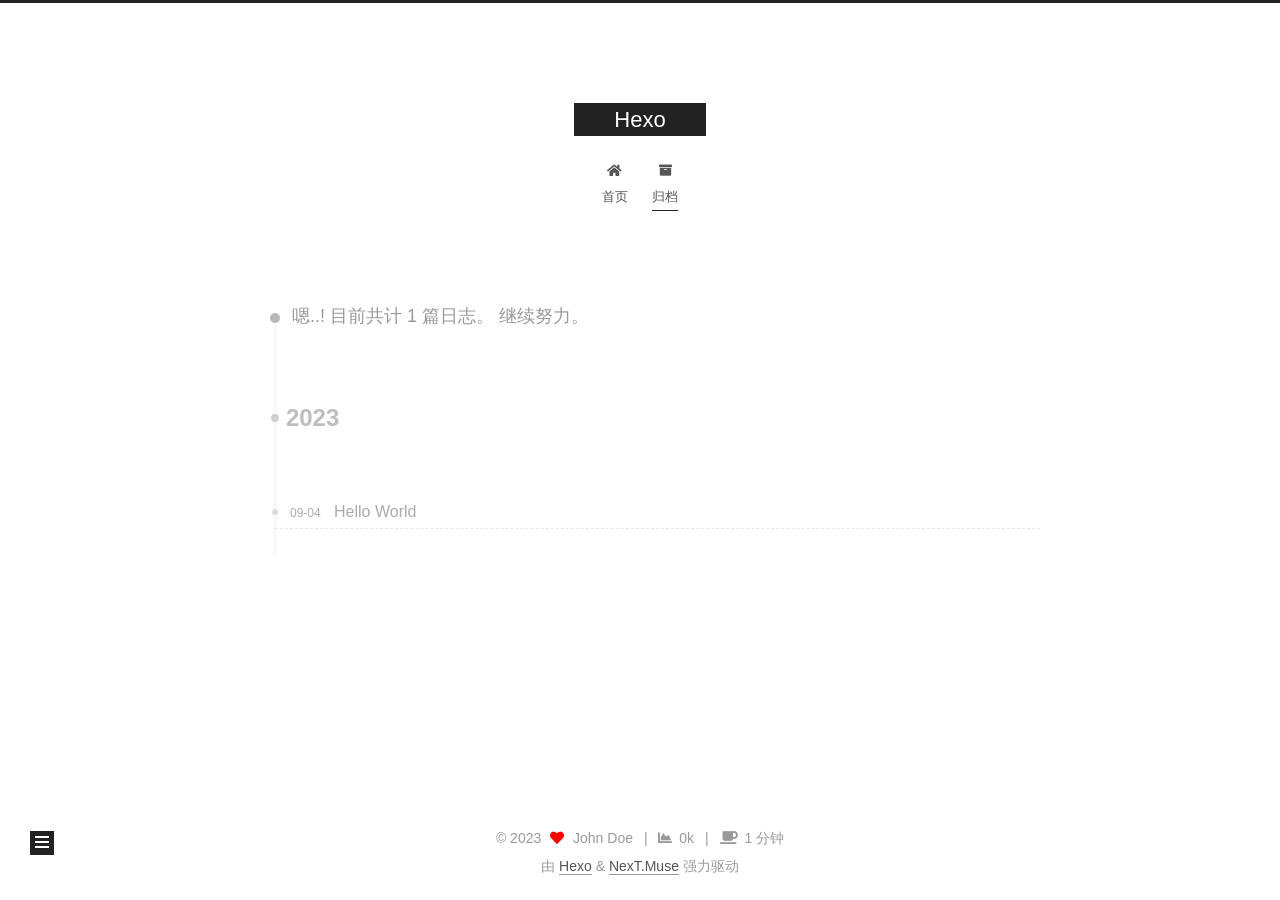
==== archives/index.html @ d1b04335 "Site updated: 2023-09-04 20:30:48" ====
<!DOCTYPE html>
<html lang="zh-CN">
<head>
  <meta charset="UTF-8">
<meta name="viewport" content="width=device-width, initial-scale=1, maximum-scale=2">
<meta name="theme-color" content="#222">
<meta name="generator" content="Hexo 6.3.0">
  <link rel="apple-touch-icon" sizes="180x180" href="/images/apple-touch-icon-next.png">
  <link rel="icon" type="image/png" sizes="32x32" href="/images/favicon-32x32-next.png">
  <link rel="icon" type="image/png" sizes="16x16" href="/images/favicon-16x16-next.png">
  <link rel="mask-icon" href="/images/logo.svg" color="#222">

<link rel="stylesheet" href="/css/main.css">


<link rel="stylesheet" href="/lib/font-awesome/css/all.min.css">

<script id="hexo-configurations">
    var NexT = window.NexT || {};
    var CONFIG = {"hostname":"example.com","root":"/","scheme":"Muse","version":"7.8.0","exturl":false,"sidebar":{"position":"left","display":"post","padding":18,"offset":12,"onmobile":false},"copycode":{"enable":false,"show_result":false,"style":null},"back2top":{"enable":true,"sidebar":false,"scrollpercent":false},"bookmark":{"enable":false,"color":"#222","save":"auto"},"fancybox":false,"mediumzoom":false,"lazyload":false,"pangu":false,"comments":{"style":"tabs","active":null,"storage":true,"lazyload":false,"nav":null},"algolia":{"hits":{"per_page":10},"labels":{"input_placeholder":"Search for Posts","hits_empty":"We didn't find any results for the search: ${query}","hits_stats":"${hits} results found in ${time} ms"}},"localsearch":{"enable":false,"trigger":"auto","top_n_per_article":1,"unescape":false,"preload":false},"motion":{"enable":true,"async":false,"transition":{"post_block":"fadeIn","post_header":"slideDownIn","post_body":"slideDownIn","coll_header":"slideLeftIn","sidebar":"slideUpIn"}}};
  </script>

  <meta property="og:type" content="website">
<meta property="og:title" content="Hexo">
<meta property="og:url" content="http://example.com/archives/index.html">
<meta property="og:site_name" content="Hexo">
<meta property="og:locale" content="zh_CN">
<meta property="article:author" content="John Doe">
<meta name="twitter:card" content="summary">

<link rel="canonical" href="http://example.com/archives/">


<script id="page-configurations">
  // https://hexo.io/docs/variables.html
  CONFIG.page = {
    sidebar: "",
    isHome : false,
    isPost : false,
    lang   : 'zh-CN'
  };
</script>

  <title>归档 | Hexo</title>
  






  <noscript>
  <style>
  .use-motion .brand,
  .use-motion .menu-item,
  .sidebar-inner,
  .use-motion .post-block,
  .use-motion .pagination,
  .use-motion .comments,
  .use-motion .post-header,
  .use-motion .post-body,
  .use-motion .collection-header { opacity: initial; }

  .use-motion .site-title,
  .use-motion .site-subtitle {
    opacity: initial;
    top: initial;
  }

  .use-motion .logo-line-before i { left: initial; }
  .use-motion .logo-line-after i { right: initial; }
  </style>
</noscript>

</head>

<body itemscope itemtype="http://schema.org/WebPage">
  <div class="container use-motion">
    <div class="headband"></div>

    <header class="header" itemscope itemtype="http://schema.org/WPHeader">
      <div class="header-inner"><div class="site-brand-container">
  <div class="site-nav-toggle">
    <div class="toggle" aria-label="切换导航栏">
      <span class="toggle-line toggle-line-first"></span>
      <span class="toggle-line toggle-line-middle"></span>
      <span class="toggle-line toggle-line-last"></span>
    </div>
  </div>

  <div class="site-meta">

    <a href="/" class="brand" rel="start">
      <span class="logo-line-before"><i></i></span>
      <h1 class="site-title">Hexo</h1>
      <span class="logo-line-after"><i></i></span>
    </a>
  </div>

  <div class="site-nav-right">
    <div class="toggle popup-trigger">
    </div>
  </div>
</div>




<nav class="site-nav">
  <ul id="menu" class="main-menu menu">
        <li class="menu-item menu-item-home">

    <a href="/" rel="section"><i class="fa fa-home fa-fw"></i>首页</a>

  </li>
        <li class="menu-item menu-item-archives">

    <a href="/archives/" rel="section"><i class="fa fa-archive fa-fw"></i>归档</a>

  </li>
  </ul>
</nav>




</div>
    </header>

    
  <div class="back-to-top">
    <i class="fa fa-arrow-up"></i>
    <span>0%</span>
  </div>


    <main class="main">
      <div class="main-inner">
        <div class="content-wrap">
          

          <div class="content archive">
            

  
  
  
  <div class="post-block">
    <div class="posts-collapse">
      <div class="collection-title">
        <span class="collection-header">嗯..! 目前共计 1 篇日志。 继续努力。</span>
      </div>

      
    <div class="collection-year">
      <span class="collection-header">2023</span>
    </div>

  <article itemscope itemtype="http://schema.org/Article">
    <header class="post-header">

      <div class="post-meta">
        <time itemprop="dateCreated"
              datetime="2023-09-04T19:37:37+08:00"
              content="2023-09-04">
          09-04
        </time>
      </div>

      <div class="post-title">
          <a class="post-title-link" href="/2023/09/04/hello-world/" itemprop="url">
            <span itemprop="name">Hello World</span>
          </a>
      </div>

    </header>
  </article>


    </div>
  </div>
  
  
  

  



          </div>
          

<script>
  window.addEventListener('tabs:register', () => {
    let { activeClass } = CONFIG.comments;
    if (CONFIG.comments.storage) {
      activeClass = localStorage.getItem('comments_active') || activeClass;
    }
    if (activeClass) {
      let activeTab = document.querySelector(`a[href="#comment-${activeClass}"]`);
      if (activeTab) {
        activeTab.click();
      }
    }
  });
  if (CONFIG.comments.storage) {
    window.addEventListener('tabs:click', event => {
      if (!event.target.matches('.tabs-comment .tab-content .tab-pane')) return;
      let commentClass = event.target.classList[1];
      localStorage.setItem('comments_active', commentClass);
    });
  }
</script>

        </div>
          
  
  <div class="toggle sidebar-toggle">
    <span class="toggle-line toggle-line-first"></span>
    <span class="toggle-line toggle-line-middle"></span>
    <span class="toggle-line toggle-line-last"></span>
  </div>

  <aside class="sidebar">
    <div class="sidebar-inner">

      <ul class="sidebar-nav motion-element">
        <li class="sidebar-nav-toc">
          文章目录
        </li>
        <li class="sidebar-nav-overview">
          站点概览
        </li>
      </ul>

      <!--noindex-->
      <div class="post-toc-wrap sidebar-panel">
      </div>
      <!--/noindex-->

      <div class="site-overview-wrap sidebar-panel">
        <div class="site-author motion-element" itemprop="author" itemscope itemtype="http://schema.org/Person">
  <p class="site-author-name" itemprop="name">John Doe</p>
  <div class="site-description" itemprop="description"></div>
</div>
<div class="site-state-wrap motion-element">
  <nav class="site-state">
      <div class="site-state-item site-state-posts">
          <a href="/archives/">
        
          <span class="site-state-item-count">1</span>
          <span class="site-state-item-name">日志</span>
        </a>
      </div>
  </nav>
</div>



      </div>

    </div>
  </aside>
  <div id="sidebar-dimmer"></div>


      </div>
    </main>

    <footer class="footer">
      <div class="footer-inner">
        

        

<div class="copyright">
  
  &copy; 
  <span itemprop="copyrightYear">2023</span>
  <span class="with-love">
    <i class="fa fa-heart"></i>
  </span>
  <span class="author" itemprop="copyrightHolder">John Doe</span>
    <span class="post-meta-divider">|</span>
    <span class="post-meta-item-icon">
      <i class="fa fa-chart-area"></i>
    </span>
    <span title="站点总字数">0k</span>
    <span class="post-meta-divider">|</span>
    <span class="post-meta-item-icon">
      <i class="fa fa-coffee"></i>
    </span>
    <span title="站点阅读时长">1 分钟</span>
</div>
  <div class="powered-by">由 <a href="https://hexo.io/" class="theme-link" rel="noopener" target="_blank">Hexo</a> & <a href="https://muse.theme-next.org/" class="theme-link" rel="noopener" target="_blank">NexT.Muse</a> 强力驱动
  </div>

        








      </div>
    </footer>
  </div>

  
  <script src="/lib/anime.min.js"></script>
  <script src="/lib/velocity/velocity.min.js"></script>
  <script src="/lib/velocity/velocity.ui.min.js"></script>

<script src="/js/utils.js"></script>

<script src="/js/motion.js"></script>


<script src="/js/schemes/muse.js"></script>


<script src="/js/next-boot.js"></script>




  















  

  


</body>
</html>
---- css/main.css ----
:root {
  --body-bg-color: #fff;
  --content-bg-color: #fff;
  --card-bg-color: #f5f5f5;
  --text-color: #555;
  --blockquote-color: #666;
  --link-color: #555;
  --link-hover-color: #222;
  --brand-color: #fff;
  --brand-hover-color: #fff;
  --table-row-odd-bg-color: #f9f9f9;
  --table-row-hover-bg-color: #f5f5f5;
  --menu-item-bg-color: #f5f5f5;
  --btn-default-bg: #222;
  --btn-default-color: #fff;
  --btn-default-border-color: #222;
  --btn-default-hover-bg: #fff;
  --btn-default-hover-color: #222;
  --btn-default-hover-border-color: #222;
}
html {
  line-height: 1.15; /* 1 */
  -webkit-text-size-adjust: 100%; /* 2 */
}
body {
  margin: 0;
}
main {
  display: block;
}
h1 {
  font-size: 2em;
  margin: 0.67em 0;
}
hr {
  box-sizing: content-box; /* 1 */
  height: 0; /* 1 */
  overflow: visible; /* 2 */
}
pre {
  font-family: monospace, monospace; /* 1 */
  font-size: 1em; /* 2 */
}
a {
  background: transparent;
}
abbr[title] {
  border-bottom: none; /* 1 */
  text-decoration: underline; /* 2 */
  text-decoration: underline dotted; /* 2 */
}
b,
strong {
  font-weight: bolder;
}
code,
kbd,
samp {
  font-family: monospace, monospace; /* 1 */
  font-size: 1em; /* 2 */
}
small {
  font-size: 80%;
}
sub,
sup {
  font-size: 75%;
  line-height: 0;
  position: relative;
  vertical-align: baseline;
}
sub {
  bottom: -0.25em;
}
sup {
  top: -0.5em;
}
img {
  border-style: none;
}
button,
input,
optgroup,
select,
textarea {
  font-family: inherit; /* 1 */
  font-size: 100%; /* 1 */
  line-height: 1.15; /* 1 */
  margin: 0; /* 2 */
}
button,
input {
/* 1 */
  overflow: visible;
}
button,
select {
/* 1 */
  text-transform: none;
}
button,
[type='button'],
[type='reset'],
[type='submit'] {
  -webkit-appearance: button;
}
button::-moz-focus-inner,
[type='button']::-moz-focus-inner,
[type='reset']::-moz-focus-inner,
[type='submit']::-moz-focus-inner {
  border-style: none;
  padding: 0;
}
button:-moz-focusring,
[type='button']:-moz-focusring,
[type='reset']:-moz-focusring,
[type='submit']:-moz-focusring {
  outline: 1px dotted ButtonText;
}
fieldset {
  padding: 0.35em 0.75em 0.625em;
}
legend {
  box-sizing: border-box; /* 1 */
  color: inherit; /* 2 */
  display: table; /* 1 */
  max-width: 100%; /* 1 */
  padding: 0; /* 3 */
  white-space: normal; /* 1 */
}
progress {
  vertical-align: baseline;
}
textarea {
  overflow: auto;
}
[type='checkbox'],
[type='radio'] {
  box-sizing: border-box; /* 1 */
  padding: 0; /* 2 */
}
[type='number']::-webkit-inner-spin-button,
[type='number']::-webkit-outer-spin-button {
  height: auto;
}
[type='search'] {
  outline-offset: -2px; /* 2 */
  -webkit-appearance: textfield; /* 1 */
}
[type='search']::-webkit-search-decoration {
  -webkit-appearance: none;
}
::-webkit-file-upload-button {
  font: inherit; /* 2 */
  -webkit-appearance: button; /* 1 */
}
details {
  display: block;
}
summary {
  display: list-item;
}
template {
  display: none;
}
[hidden] {
  display: none;
}
::selection {
  background: #262a30;
  color: #eee;
}
html,
body {
  height: 100%;
}
body {
  background: var(--body-bg-color);
  color: var(--text-color);
  font-family: 'Lato', "PingFang SC", "Microsoft YaHei", sans-serif;
  font-size: 1em;
  line-height: 2;
}
@media (max-width: 991px) {
  body {
    padding-left: 0 !important;
    padding-right: 0 !important;
  }
}
h1,
h2,
h3,
h4,
h5,
h6 {
  font-family: 'Lato', "PingFang SC", "Microsoft YaHei", sans-serif;
  font-weight: bold;
  line-height: 1.5;
  margin: 20px 0 15px;
}
h1 {
  font-size: 1.5em;
}
h2 {
  font-size: 1.375em;
}
h3 {
  font-size: 1.25em;
}
h4 {
  font-size: 1.125em;
}
h5 {
  font-size: 1em;
}
h6 {
  font-size: 0.875em;
}
p {
  margin: 0 0 20px 0;
}
a,
span.exturl {
  border-bottom: 1px solid #999;
  color: var(--link-color);
  outline: 0;
  text-decoration: none;
  overflow-wrap: break-word;
  word-wrap: break-word;
  cursor: pointer;
}
a:hover,
span.exturl:hover {
  border-bottom-color: var(--link-hover-color);
  color: var(--link-hover-color);
}
iframe,
img,
video {
  display: block;
  margin-left: auto;
  margin-right: auto;
  max-width: 100%;
}
hr {
  background-image: repeating-linear-gradient(-45deg, #ddd, #ddd 4px, transparent 4px, transparent 8px);
  border: 0;
  height: 3px;
  margin: 40px 0;
}
blockquote {
  border-left: 4px solid #ddd;
  color: var(--blockquote-color);
  margin: 0;
  padding: 0 15px;
}
blockquote cite::before {
  content: '-';
  padding: 0 5px;
}
dt {
  font-weight: bold;
}
dd {
  margin: 0;
  padding: 0;
}
kbd {
  background-color: #f5f5f5;
  background-image: linear-gradient(#eee, #fff, #eee);
  border: 1px solid #ccc;
  border-radius: 0.2em;
  box-shadow: 0.1em 0.1em 0.2em rgba(0,0,0,0.1);
  color: #555;
  font-family: inherit;
  padding: 0.1em 0.3em;
  white-space: nowrap;
}
.table-container {
  overflow: auto;
}
table {
  border-collapse: collapse;
  border-spacing: 0;
  font-size: 0.875em;
  margin: 0 0 20px 0;
  width: 100%;
}
tbody tr:nth-of-type(odd) {
  background: var(--table-row-odd-bg-color);
}
tbody tr:hover {
  background: var(--table-row-hover-bg-color);
}
caption,
th,
td {
  font-weight: normal;
  padding: 8px;
  vertical-align: middle;
}
th,
td {
  border: 1px solid #ddd;
  border-bottom: 3px solid #ddd;
}
th {
  font-weight: 700;
  padding-bottom: 10px;
}
td {
  border-bottom-width: 1px;
}
.btn {
  background: var(--btn-default-bg);
  border: 2px solid var(--btn-default-border-color);
  border-radius: 0;
  color: var(--btn-default-color);
  display: inline-block;
  font-size: 0.875em;
  line-height: 2;
  padding: 0 20px;
  text-decoration: none;
  transition-property: background-color;
  transition-delay: 0s;
  transition-duration: 0.2s;
  transition-timing-function: ease-in-out;
}
.btn:hover {
  background: var(--btn-default-hover-bg);
  border-color: var(--btn-default-hover-border-color);
  color: var(--btn-default-hover-color);
}
.btn + .btn {
  margin: 0 0 8px 8px;
}
.btn .fa-fw {
  text-align: left;
  width: 1.285714285714286em;
}
.toggle {
  line-height: 0;
}
.toggle .toggle-line {
  background: #fff;
  display: inline-block;
  height: 2px;
  left: 0;
  position: relative;
  top: 0;
  transition: all 0.4s;
  vertical-align: top;
  width: 100%;
}
.toggle .toggle-line:not(:first-child) {
  margin-top: 3px;
}
.toggle.toggle-arrow .toggle-line-first {
  left: 50%;
  top: 2px;
  transform: rotate(45deg);
  width: 50%;
}
.toggle.toggle-arrow .toggle-line-middle {
  left: 2px;
  width: 90%;
}
.toggle.toggle-arrow .toggle-line-last {
  left: 50%;
  top: -2px;
  transform: rotate(-45deg);
  width: 50%;
}
.toggle.toggle-close .toggle-line-first {
  transform: rotate(-45deg);
  top: 5px;
}
.toggle.toggle-close .toggle-line-middle {
  opacity: 0;
}
.toggle.toggle-close .toggle-line-last {
  transform: rotate(45deg);
  top: -5px;
}
.highlight,
pre {
  background: #f7f7f7;
  color: #4d4d4c;
  line-height: 1.6;
  margin: 0 auto 20px;
}
pre,
code {
  font-family: consolas, Menlo, monospace, "PingFang SC", "Microsoft YaHei";
}
code {
  background: #eee;
  border-radius: 3px;
  color: #555;
  padding: 2px 4px;
  overflow-wrap: break-word;
  word-wrap: break-word;
}
.highlight *::selection {
  background: #d6d6d6;
}
.highlight pre {
  border: 0;
  margin: 0;
  padding: 10px 0;
}
.highlight table {
  border: 0;
  margin: 0;
  width: auto;
}
.highlight td {
  border: 0;
  padding: 0;
}
.highlight figcaption {
  background: #eff2f3;
  color: #4d4d4c;
  display: flex;
  font-size: 0.875em;
  justify-content: space-between;
  line-height: 1.2;
  padding: 0.5em;
}
.highlight figcaption a {
  color: #4d4d4c;
}
.highlight figcaption a:hover {
  border-bottom-color: #4d4d4c;
}
.highlight .gutter {
  -moz-user-select: none;
  -ms-user-select: none;
  -webkit-user-select: none;
  user-select: none;
}
.highlight .gutter pre {
  background: #eff2f3;
  color: #869194;
  padding-left: 10px;
  padding-right: 10px;
  text-align: right;
}
.highlight .code pre {
  background: #f7f7f7;
  padding-left: 10px;
  width: 100%;
}
.gist table {
  width: auto;
}
.gist table td {
  border: 0;
}
pre {
  overflow: auto;
  padding: 10px;
}
pre code {
  background: none;
  color: #4d4d4c;
  font-size: 0.875em;
  padding: 0;
  text-shadow: none;
}
pre .deletion {
  background: #fdd;
}
pre .addition {
  background: #dfd;
}
pre .meta {
  color: #eab700;
  -moz-user-select: none;
  -ms-user-select: none;
  -webkit-user-select: none;
  user-select: none;
}
pre .comment {
  color: #8e908c;
}
pre .variable,
pre .attribute,
pre .tag,
pre .name,
pre .regexp,
pre .ruby .constant,
pre .xml .tag .title,
pre .xml .pi,
pre .xml .doctype,
pre .html .doctype,
pre .css .id,
pre .css .class,
pre .css .pseudo {
  color: #c82829;
}
pre .number,
pre .preprocessor,
pre .built_in,
pre .builtin-name,
pre .literal,
pre .params,
pre .constant,
pre .command {
  color: #f5871f;
}
pre .ruby .class .title,
pre .css .rules .attribute,
pre .string,
pre .symbol,
pre .value,
pre .inheritance,
pre .header,
pre .ruby .symbol,
pre .xml .cdata,
pre .special,
pre .formula {
  color: #718c00;
}
pre .title,
pre .css .hexcolor {
  color: #3e999f;
}
pre .function,
pre .python .decorator,
pre .python .title,
pre .ruby .function .title,
pre .ruby .title .keyword,
pre .perl .sub,
pre .javascript .title,
pre .coffeescript .title {
  color: #4271ae;
}
pre .keyword,
pre .javascript .function {
  color: #8959a8;
}
.blockquote-center {
  border-left: none;
  margin: 40px 0;
  padding: 0;
  position: relative;
  text-align: center;
}
.blockquote-center .fa {
  display: block;
  opacity: 0.6;
  position: absolute;
  width: 100%;
}
.blockquote-center .fa-quote-left {
  border-top: 1px solid #ccc;
  text-align: left;
  top: -20px;
}
.blockquote-center .fa-quote-right {
  border-bottom: 1px solid #ccc;
  text-align: right;
  bottom: -20px;
}
.blockquote-center p,
.blockquote-center div {
  text-align: center;
}
.post-body .group-picture img {
  margin: 0 auto;
  padding: 0 3px;
}
.group-picture-row {
  margin-bottom: 6px;
  overflow: hidden;
}
.group-picture-column {
  float: left;
  margin-bottom: 10px;
}
.post-body .label {
  color: #555;
  display: inline;
  padding: 0 2px;
}
.post-body .label.default {
  background: #f0f0f0;
}
.post-body .label.primary {
  background: #efe6f7;
}
.post-body .label.info {
  background: #e5f2f8;
}
.post-body .label.success {
  background: #e7f4e9;
}
.post-body .label.warning {
  background: #fcf6e1;
}
.post-body .label.danger {
  background: #fae8eb;
}
.post-body .tabs {
  margin-bottom: 20px;
}
.post-body .tabs,
.tabs-comment {
  display: block;
  padding-top: 10px;
  position: relative;
}
.post-body .tabs ul.nav-tabs,
.tabs-comment ul.nav-tabs {
  display: flex;
  flex-wrap: wrap;
  margin: 0;
  margin-bottom: -1px;
  padding: 0;
}
@media (max-width: 413px) {
  .post-body .tabs ul.nav-tabs,
  .tabs-comment ul.nav-tabs {
    display: block;
    margin-bottom: 5px;
  }
}
.post-body .tabs ul.nav-tabs li.tab,
.tabs-comment ul.nav-tabs li.tab {
  border-bottom: 1px solid #ddd;
  border-left: 1px solid transparent;
  border-right: 1px solid transparent;
  border-top: 3px solid transparent;
  flex-grow: 1;
  list-style-type: none;
  border-radius: 0 0 0 0;
}
@media (max-width: 413px) {
  .post-body .tabs ul.nav-tabs li.tab,
  .tabs-comment ul.nav-tabs li.tab {
    border-bottom: 1px solid transparent;
    border-left: 3px solid transparent;
    border-right: 1px solid transparent;
    border-top: 1px solid transparent;
  }
}
@media (max-width: 413px) {
  .post-body .tabs ul.nav-tabs li.tab,
  .tabs-comment ul.nav-tabs li.tab {
    border-radius: 0;
  }
}
.post-body .tabs ul.nav-tabs li.tab a,
.tabs-comment ul.nav-tabs li.tab a {
  border-bottom: initial;
  display: block;
  line-height: 1.8;
  outline: 0;
  padding: 0.25em 0.75em;
  text-align: center;
  transition-delay: 0s;
  transition-duration: 0.2s;
  transition-timing-function: ease-out;
}
.post-body .tabs ul.nav-tabs li.tab a i,
.tabs-comment ul.nav-tabs li.tab a i {
  width: 1.285714285714286em;
}
.post-body .tabs ul.nav-tabs li.tab.active,
.tabs-comment ul.nav-tabs li.tab.active {
  border-bottom: 1px solid transparent;
  border-left: 1px solid #ddd;
  border-right: 1px solid #ddd;
  border-top: 3px solid #fc6423;
}
@media (max-width: 413px) {
  .post-body .tabs ul.nav-tabs li.tab.active,
  .tabs-comment ul.nav-tabs li.tab.active {
    border-bottom: 1px solid #ddd;
    border-left: 3px solid #fc6423;
    border-right: 1px solid #ddd;
    border-top: 1px solid #ddd;
  }
}
.post-body .tabs ul.nav-tabs li.tab.active a,
.tabs-comment ul.nav-tabs li.tab.active a {
  color: var(--link-color);
  cursor: default;
}
.post-body .tabs .tab-content .tab-pane,
.tabs-comment .tab-content .tab-pane {
  border: 1px solid #ddd;
  border-top: 0;
  padding: 20px 20px 0 20px;
  border-radius: 0;
}
.post-body .tabs .tab-content .tab-pane:not(.active),
.tabs-comment .tab-content .tab-pane:not(.active) {
  display: none;
}
.post-body .tabs .tab-content .tab-pane.active,
.tabs-comment .tab-content .tab-pane.active {
  display: block;
}
.post-body .tabs .tab-content .tab-pane.active:nth-of-type(1),
.tabs-comment .tab-content .tab-pane.active:nth-of-type(1) {
  border-radius: 0 0 0 0;
}
@media (max-width: 413px) {
  .post-body .tabs .tab-content .tab-pane.active:nth-of-type(1),
  .tabs-comment .tab-content .tab-pane.active:nth-of-type(1) {
    border-radius: 0;
  }
}
.post-body .note {
  border-radius: 3px;
  margin-bottom: 20px;
  padding: 1em;
  position: relative;
  border: 1px solid #eee;
  border-left-width: 5px;
}
.post-body .note h2,
.post-body .note h3,
.post-body .note h4,
.post-body .note h5,
.post-body .note h6 {
  margin-top: 0;
  border-bottom: initial;
  margin-bottom: 0;
  padding-top: 0;
}
.post-body .note p:first-child,
.post-body .note ul:first-child,
.post-body .note ol:first-child,
.post-body .note table:first-child,
.post-body .note pre:first-child,
.post-body .note blockquote:first-child,
.post-body .note img:first-child {
  margin-top: 0;
}
.post-body .note p:last-child,
.post-body .note ul:last-child,
.post-body .note ol:last-child,
.post-body .note table:last-child,
.post-body .note pre:last-child,
.post-body .note blockquote:last-child,
.post-body .note img:last-child {
  margin-bottom: 0;
}
.post-body .note.default {
  border-left-color: #777;
}
.post-body .note.default h2,
.post-body .note.default h3,
.post-body .note.default h4,
.post-body .note.default h5,
.post-body .note.default h6 {
  color: #777;
}
.post-body .note.primary {
  border-left-color: #6f42c1;
}
.post-body .note.primary h2,
.post-body .note.primary h3,
.post-body .note.primary h4,
.post-body .note.primary h5,
.post-body .note.primary h6 {
  color: #6f42c1;
}
.post-body .note.info {
  border-left-color: #428bca;
}
.post-body .note.info h2,
.post-body .note.info h3,
.post-body .note.info h4,
.post-body .note.info h5,
.post-body .note.info h6 {
  color: #428bca;
}
.post-body .note.success {
  border-left-color: #5cb85c;
}
.post-body .note.success h2,
.post-body .note.success h3,
.post-body .note.success h4,
.post-body .note.success h5,
.post-body .note.success h6 {
  color: #5cb85c;
}
.post-body .note.warning {
  border-left-color: #f0ad4e;
}
.post-body .note.warning h2,
.post-body .note.warning h3,
.post-body .note.warning h4,
.post-body .note.warning h5,
.post-body .note.warning h6 {
  color: #f0ad4e;
}
.post-body .note.danger {
  border-left-color: #d9534f;
}
.post-body .note.danger h2,
.post-body .note.danger h3,
.post-body .note.danger h4,
.post-body .note.danger h5,
.post-body .note.danger h6 {
  color: #d9534f;
}
.pagination .prev,
.pagination .next,
.pagination .page-number,
.pagination .space {
  display: inline-block;
  margin: 0 10px;
  padding: 0 11px;
  position: relative;
  top: -1px;
}
@media (max-width: 767px) {
  .pagination .prev,
  .pagination .next,
  .pagination .page-number,
  .pagination .space {
    margin: 0 5px;
  }
}
.pagination {
  border-top: 1px solid #eee;
  margin: 120px 0 0;
  text-align: center;
}
.pagination .prev,
.pagination .next,
.pagination .page-number {
  border-bottom: 0;
  border-top: 1px solid #eee;
  transition-property: border-color;
  transition-delay: 0s;
  transition-duration: 0.2s;
  transition-timing-function: ease-in-out;
}
.pagination .prev:hover,
.pagination .next:hover,
.pagination .page-number:hover {
  border-top-color: #222;
}
.pagination .space {
  margin: 0;
  padding: 0;
}
.pagination .prev {
  margin-left: 0;
}
.pagination .next {
  margin-right: 0;
}
.pagination .page-number.current {
  background: #ccc;
  border-top-color: #ccc;
  color: #fff;
}
@media (max-width: 767px) {
  .pagination {
    border-top: none;
  }
  .pagination .prev,
  .pagination .next,
  .pagination .page-number {
    border-bottom: 1px solid #eee;
    border-top: 0;
    margin-bottom: 10px;
    padding: 0 10px;
  }
  .pagination .prev:hover,
  .pagination .next:hover,
  .pagination .page-number:hover {
    border-bottom-color: #222;
  }
}
.comments {
  margin-top: 60px;
  overflow: hidden;
}
.comment-button-group {
  display: flex;
  flex-wrap: wrap-reverse;
  justify-content: center;
  margin: 1em 0;
}
.comment-button-group .comment-button {
  margin: 0.1em 0.2em;
}
.comment-button-group .comment-button.active {
  background: var(--btn-default-hover-bg);
  border-color: var(--btn-default-hover-border-color);
  color: var(--btn-default-hover-color);
}
.comment-position {
  display: none;
}
.comment-position.active {
  display: block;
}
.tabs-comment {
  background: var(--content-bg-color);
  margin-top: 4em;
  padding-top: 0;
}
.tabs-comment .comments {
  border: 0;
  box-shadow: none;
  margin-top: 0;
  padding-top: 0;
}
.container {
  min-height: 100%;
  position: relative;
}
.main-inner {
  margin: 0 auto;
  width: 700px;
}
@media (min-width: 1200px) {
  .main-inner {
    width: 800px;
  }
}
@media (min-width: 1600px) {
  .main-inner {
    width: 900px;
  }
}
@media (max-width: 767px) {
  .content-wrap {
    padding: 0 20px;
  }
}
.header {
  background: transparent;
}
.header-inner {
  margin: 0 auto;
  width: 700px;
}
@media (min-width: 1200px) {
  .header-inner {
    width: 800px;
  }
}
@media (min-width: 1600px) {
  .header-inner {
    width: 900px;
  }
}
.site-brand-container {
  display: flex;
  flex-shrink: 0;
  padding: 0 10px;
}
.headband {
  background: #222;
  height: 3px;
}
.site-meta {
  flex-grow: 1;
  text-align: center;
}
@media (max-width: 767px) {
  .site-meta {
    text-align: center;
  }
}
.brand {
  border-bottom: none;
  color: var(--brand-color);
  display: inline-block;
  line-height: 1.375em;
  padding: 0 40px;
  position: relative;
}
.brand:hover {
  color: var(--brand-hover-color);
}
.site-title {
  font-family: 'Lato', "PingFang SC", "Microsoft YaHei", sans-serif;
  font-size: 1.375em;
  font-weight: normal;
  margin: 0;
}
.site-subtitle {
  color: #999;
  font-size: 0.8125em;
  margin: 10px 0;
}
.use-motion .brand {
  opacity: 0;
}
.use-motion .site-title,
.use-motion .site-subtitle,
.use-motion .custom-logo-image {
  opacity: 0;
  position: relative;
  top: -10px;
}
.site-nav-toggle,
.site-nav-right {
  display: none;
}
@media (max-width: 767px) {
  .site-nav-toggle,
  .site-nav-right {
    display: flex;
    flex-direction: column;
    justify-content: center;
  }
}
.site-nav-toggle .toggle,
.site-nav-right .toggle {
  color: var(--text-color);
  padding: 10px;
  width: 22px;
}
.site-nav-toggle .toggle .toggle-line,
.site-nav-right .toggle .toggle-line {
  background: var(--text-color);
  border-radius: 1px;
}
.site-nav {
  display: block;
}
@media (max-width: 767px) {
  .site-nav {
    clear: both;
    display: none;
  }
}
.site-nav.site-nav-on {
  display: block;
}
.menu {
  margin-top: 20px;
  padding-left: 0;
  text-align: center;
}
.menu-item {
  display: inline-block;
  list-style: none;
  margin: 0 10px;
}
@media (max-width: 767px) {
  .menu-item {
    display: block;
    margin-top: 10px;
  }
  .menu-item.menu-item-search {
    display: none;
  }
}
.menu-item a,
.menu-item span.exturl {
  border-bottom: 0;
  display: block;
  font-size: 0.8125em;
  transition-property: border-color;
  transition-delay: 0s;
  transition-duration: 0.2s;
  transition-timing-function: ease-in-out;
}
@media (hover: none) {
  .menu-item a:hover,
  .menu-item span.exturl:hover {
    border-bottom-color: transparent !important;
  }
}
.menu-item .fa,
.menu-item .fab,
.menu-item .far,
.menu-item .fas {
  margin-right: 8px;
}
.menu-item .badge {
  display: inline-block;
  font-weight: bold;
  line-height: 1;
  margin-left: 0.35em;
  margin-top: 0.35em;
  text-align: center;
  white-space: nowrap;
}
@media (max-width: 767px) {
  .menu-item .badge {
    float: right;
    margin-left: 0;
  }
}
.menu-item-active a,
.menu .menu-item a:hover,
.menu .menu-item span.exturl:hover {
  background: var(--menu-item-bg-color);
}
.use-motion .menu-item {
  opacity: 0;
}
.sidebar {
  background: #222;
  bottom: 0;
  box-shadow: inset 0 2px 6px #000;
  position: fixed;
  top: 0;
}
@media (max-width: 991px) {
  .sidebar {
    display: none;
  }
}
.sidebar-inner {
  color: #999;
  padding: 18px 10px;
  text-align: center;
}
.cc-license {
  margin-top: 10px;
  text-align: center;
}
.cc-license .cc-opacity {
  border-bottom: none;
  opacity: 0.7;
}
.cc-license .cc-opacity:hover {
  opacity: 0.9;
}
.cc-license img {
  display: inline-block;
}
.site-author-image {
  border: 2px solid #333;
  display: block;
  margin: 0 auto;
  max-width: 96px;
  padding: 2px;
}
.site-author-name {
  color: #f5f5f5;
  font-weight: normal;
  margin: 5px 0 0;
  text-align: center;
}
.site-description {
  color: #999;
  font-size: 1em;
  margin-top: 5px;
  text-align: center;
}
.links-of-author {
  margin-top: 15px;
}
.links-of-author a,
.links-of-author span.exturl {
  border-bottom-color: #555;
  display: inline-block;
  font-size: 0.8125em;
  margin-bottom: 10px;
  margin-right: 10px;
  vertical-align: middle;
}
.links-of-author a::before,
.links-of-author span.exturl::before {
  background: #78ded4;
  border-radius: 50%;
  content: ' ';
  display: inline-block;
  height: 4px;
  margin-right: 3px;
  vertical-align: middle;
  width: 4px;
}
.sidebar-button {
  margin-top: 15px;
}
.sidebar-button a {
  border: 1px solid #fc6423;
  border-radius: 4px;
  color: #fc6423;
  display: inline-block;
  padding: 0 15px;
}
.sidebar-button a .fa,
.sidebar-button a .fab,
.sidebar-button a .far,
.sidebar-button a .fas {
  margin-right: 5px;
}
.sidebar-button a:hover {
  background: #fc6423;
  border: 1px solid #fc6423;
  color: #fff;
}
.sidebar-button a:hover .fa,
.sidebar-button a:hover .fab,
.sidebar-button a:hover .far,
.sidebar-button a:hover .fas {
  color: #fff;
}
.links-of-blogroll {
  font-size: 0.8125em;
  margin-top: 10px;
}
.links-of-blogroll-title {
  font-size: 0.875em;
  font-weight: 600;
  margin-top: 0;
}
.links-of-blogroll-list {
  list-style: none;
  margin: 0;
  padding: 0;
}
#sidebar-dimmer {
  display: none;
}
@media (max-width: 767px) {
  #sidebar-dimmer {
    background: #000;
    display: block;
    height: 100%;
    left: 100%;
    opacity: 0;
    position: fixed;
    top: 0;
    width: 100%;
    z-index: 1100;
  }
  .sidebar-active + #sidebar-dimmer {
    opacity: 0.7;
    transform: translateX(-100%);
    transition: opacity 0.5s;
  }
}
.sidebar-nav {
  margin: 0;
  padding-bottom: 20px;
  padding-left: 0;
}
.sidebar-nav li {
  border-bottom: 1px solid transparent;
  color: #666;
  cursor: pointer;
  display: inline-block;
  font-size: 0.875em;
}
.sidebar-nav li.sidebar-nav-overview {
  margin-left: 10px;
}
.sidebar-nav li:hover {
  color: #f5f5f5;
}
.sidebar-nav .sidebar-nav-active {
  border-bottom-color: #87daff;
  color: #87daff;
}
.sidebar-nav .sidebar-nav-active:hover {
  color: #87daff;
}
.sidebar-panel {
  display: none;
  overflow-x: hidden;
  overflow-y: auto;
}
.sidebar-panel-active {
  display: block;
}
.sidebar-toggle {
  background: #222;
  bottom: 45px;
  cursor: pointer;
  height: 14px;
  left: 30px;
  padding: 5px;
  position: fixed;
  width: 14px;
  z-index: 1300;
}
@media (max-width: 991px) {
  .sidebar-toggle {
    left: 20px;
    opacity: 0.8;
    display: none;
  }
}
.sidebar-toggle:hover .toggle-line {
  background: #87daff;
}
.post-toc {
  font-size: 0.875em;
}
.post-toc ol {
  list-style: none;
  margin: 0;
  padding: 0 2px 5px 10px;
  text-align: left;
}
.post-toc ol > ol {
  padding-left: 0;
}
.post-toc ol a {
  transition-property: all;
  transition-delay: 0s;
  transition-duration: 0.2s;
  transition-timing-function: ease-in-out;
}
.post-toc .nav-item {
  line-height: 1.8;
  overflow: hidden;
  text-overflow: ellipsis;
  white-space: nowrap;
}
.post-toc .nav .nav-child {
  display: none;
}
.post-toc .nav .active > .nav-child {
  display: block;
}
.post-toc .nav .active-current > .nav-child {
  display: block;
}
.post-toc .nav .active-current > .nav-child > .nav-item {
  display: block;
}
.post-toc .nav .active > a {
  border-bottom-color: #87daff;
  color: #87daff;
}
.post-toc .nav .active-current > a {
  color: #87daff;
}
.post-toc .nav .active-current > a:hover {
  color: #87daff;
}
.site-state {
  display: flex;
  justify-content: center;
  line-height: 1.4;
  margin-top: 10px;
  overflow: hidden;
  text-align: center;
  white-space: nowrap;
}
.site-state-item {
  padding: 0 15px;
}
.site-state-item:not(:first-child) {
  border-left: 1px solid #333;
}
.site-state-item a {
  border-bottom: none;
}
.site-state-item-count {
  display: block;
  font-size: 1.25em;
  font-weight: 600;
  text-align: center;
}
.site-state-item-name {
  color: inherit;
  font-size: 0.875em;
}
.footer {
  color: #999;
  font-size: 0.875em;
  padding: 20px 0;
}
.footer.footer-fixed {
  bottom: 0;
  left: 0;
  position: absolute;
  right: 0;
}
.footer-inner {
  box-sizing: border-box;
  margin: 0 auto;
  text-align: center;
  width: 700px;
}
@media (min-width: 1200px) {
  .footer-inner {
    width: 800px;
  }
}
@media (min-width: 1600px) {
  .footer-inner {
    width: 900px;
  }
}
.languages {
  display: inline-block;
  font-size: 1.125em;
  position: relative;
}
.languages .lang-select-label span {
  margin: 0 0.5em;
}
.languages .lang-select {
  height: 100%;
  left: 0;
  opacity: 0;
  position: absolute;
  top: 0;
  width: 100%;
}
.with-love {
  color: #ff0000;
  display: inline-block;
  margin: 0 5px;
}
.powered-by,
.theme-info {
  display: inline-block;
}
@-moz-keyframes iconAnimate {
  0%, 100% {
    transform: scale(1);
  }
  10%, 30% {
    transform: scale(0.9);
  }
  20%, 40%, 60%, 80% {
    transform: scale(1.1);
  }
  50%, 70% {
    transform: scale(1.1);
  }
}
@-webkit-keyframes iconAnimate {
  0%, 100% {
    transform: scale(1);
  }
  10%, 30% {
    transform: scale(0.9);
  }
  20%, 40%, 60%, 80% {
    transform: scale(1.1);
  }
  50%, 70% {
    transform: scale(1.1);
  }
}
@-o-keyframes iconAnimate {
  0%, 100% {
    transform: scale(1);
  }
  10%, 30% {
    transform: scale(0.9);
  }
  20%, 40%, 60%, 80% {
    transform: scale(1.1);
  }
  50%, 70% {
    transform: scale(1.1);
  }
}
@keyframes iconAnimate {
  0%, 100% {
    transform: scale(1);
  }
  10%, 30% {
    transform: scale(0.9);
  }
  20%, 40%, 60%, 80% {
    transform: scale(1.1);
  }
  50%, 70% {
    transform: scale(1.1);
  }
}
.back-to-top {
  font-size: 12px;
  text-align: center;
  transition-delay: 0s;
  transition-duration: 0.2s;
  transition-timing-function: ease-in-out;
}
.back-to-top {
  background: #222;
  bottom: -100px;
  box-sizing: border-box;
  color: #fff;
  cursor: pointer;
  left: 30px;
  opacity: 1;
  padding: 0 6px;
  position: fixed;
  transition-property: bottom;
  z-index: 1300;
  width: 24px;
}
.back-to-top span {
  display: none;
}
.back-to-top:hover {
  color: #87daff;
}
.back-to-top.back-to-top-on {
  bottom: 19px;
}
@media (max-width: 991px) {
  .back-to-top {
    left: 20px;
    opacity: 0.8;
  }
}
.post-body {
  font-family: 'Lato', "PingFang SC", "Microsoft YaHei", sans-serif;
  overflow-wrap: break-word;
  word-wrap: break-word;
}
@media (min-width: 1200px) {
  .post-body {
    font-size: 1.125em;
  }
}
.post-body .exturl .fa {
  font-size: 0.875em;
  margin-left: 4px;
}
.post-body .image-caption,
.post-body .figure .caption {
  color: #999;
  font-size: 0.875em;
  font-weight: bold;
  line-height: 1;
  margin: -20px auto 15px;
  text-align: center;
}
.post-sticky-flag {
  display: inline-block;
  transform: rotate(30deg);
}
.post-button {
  margin-top: 40px;
  text-align: center;
}
.use-motion .post-block,
.use-motion .pagination,
.use-motion .comments {
  opacity: 0;
}
.use-motion .post-header {
  opacity: 0;
}
.use-motion .post-body {
  opacity: 0;
}
.use-motion .collection-header {
  opacity: 0;
}
.posts-collapse {
  margin-left: 35px;
  position: relative;
}
@media (max-width: 767px) {
  .posts-collapse {
    margin-left: 0px;
    margin-right: 0px;
  }
}
.posts-collapse .collection-title {
  font-size: 1.125em;
  position: relative;
}
.posts-collapse .collection-title::before {
  background: #999;
  border: 1px solid #fff;
  border-radius: 50%;
  content: ' ';
  height: 10px;
  left: 0;
  margin-left: -6px;
  margin-top: -4px;
  position: absolute;
  top: 50%;
  width: 10px;
}
.posts-collapse .collection-year {
  font-size: 1.5em;
  font-weight: bold;
  margin: 60px 0;
  position: relative;
}
.posts-collapse .collection-year::before {
  background: #bbb;
  border-radius: 50%;
  content: ' ';
  height: 8px;
  left: 0;
  margin-left: -4px;
  margin-top: -4px;
  position: absolute;
  top: 50%;
  width: 8px;
}
.posts-collapse .collection-header {
  display: block;
  margin: 0 0 0 20px;
}
.posts-collapse .collection-header small {
  color: #bbb;
  margin-left: 5px;
}
.posts-collapse .post-header {
  border-bottom: 1px dashed #ccc;
  margin: 30px 0;
  padding-left: 15px;
  position: relative;
  transition-property: border;
  transition-delay: 0s;
  transition-duration: 0.2s;
  transition-timing-function: ease-in-out;
}
.posts-collapse .post-header::before {
  background: #bbb;
  border: 1px solid #fff;
  border-radius: 50%;
  content: ' ';
  height: 6px;
  left: 0;
  margin-left: -4px;
  position: absolute;
  top: 0.75em;
  transition-property: background;
  width: 6px;
  transition-delay: 0s;
  transition-duration: 0.2s;
  transition-timing-function: ease-in-out;
}
.posts-collapse .post-header:hover {
  border-bottom-color: #666;
}
.posts-collapse .post-header:hover::before {
  background: #222;
}
.posts-collapse .post-meta {
  display: inline;
  font-size: 0.75em;
  margin-right: 10px;
}
.posts-collapse .post-title {
  display: inline;
}
.posts-collapse .post-title a,
.posts-collapse .post-title span.exturl {
  border-bottom: none;
  color: var(--link-color);
}
.posts-collapse .post-title .fa-external-link-alt {
  font-size: 0.875em;
  margin-left: 5px;
}
.posts-collapse::before {
  background: #f5f5f5;
  content: ' ';
  height: 100%;
  left: 0;
  margin-left: -2px;
  position: absolute;
  top: 1.25em;
  width: 4px;
}
.post-eof {
  background: #ccc;
  height: 1px;
  margin: 80px auto 60px;
  text-align: center;
  width: 8%;
}
.post-block:last-of-type .post-eof {
  display: none;
}
.content {
  padding-top: 40px;
}
@media (min-width: 992px) {
  .post-body {
    text-align: justify;
  }
}
@media (max-width: 991px) {
  .post-body {
    text-align: justify;
  }
}
.post-body h1,
.post-body h2,
.post-body h3,
.post-body h4,
.post-body h5,
.post-body h6 {
  padding-top: 10px;
}
.post-body h1 .header-anchor,
.post-body h2 .header-anchor,
.post-body h3 .header-anchor,
.post-body h4 .header-anchor,
.post-body h5 .header-anchor,
.post-body h6 .header-anchor {
  border-bottom-style: none;
  color: #ccc;
  float: right;
  margin-left: 10px;
  visibility: hidden;
}
.post-body h1 .header-anchor:hover,
.post-body h2 .header-anchor:hover,
.post-body h3 .header-anchor:hover,
.post-body h4 .header-anchor:hover,
.post-body h5 .header-anchor:hover,
.post-body h6 .header-anchor:hover {
  color: inherit;
}
.post-body h1:hover .header-anchor,
.post-body h2:hover .header-anchor,
.post-body h3:hover .header-anchor,
.post-body h4:hover .header-anchor,
.post-body h5:hover .header-anchor,
.post-body h6:hover .header-anchor {
  visibility: visible;
}
.post-body iframe,
.post-body img,
.post-body video {
  margin-bottom: 20px;
}
.post-body .video-container {
  height: 0;
  margin-bottom: 20px;
  overflow: hidden;
  padding-top: 75%;
  position: relative;
  width: 100%;
}
.post-body .video-container iframe,
.post-body .video-container object,
.post-body .video-container embed {
  height: 100%;
  left: 0;
  margin: 0;
  position: absolute;
  top: 0;
  width: 100%;
}
.post-gallery {
  align-items: center;
  display: grid;
  grid-gap: 10px;
  grid-template-columns: 1fr 1fr 1fr;
  margin-bottom: 20px;
}
@media (max-width: 767px) {
  .post-gallery {
    grid-template-columns: 1fr 1fr;
  }
}
.post-gallery a {
  border: 0;
}
.post-gallery img {
  margin: 0;
}
.posts-expand .post-header {
  font-size: 1.125em;
}
.posts-expand .post-title {
  font-size: 1.5em;
  font-weight: normal;
  margin: initial;
  text-align: center;
  overflow-wrap: break-word;
  word-wrap: break-word;
}
.posts-expand .post-title-link {
  border-bottom: none;
  color: var(--link-color);
  display: inline-block;
  position: relative;
  vertical-align: top;
}
.posts-expand .post-title-link::before {
  background: var(--link-color);
  bottom: 0;
  content: '';
  height: 2px;
  left: 0;
  position: absolute;
  transform: scaleX(0);
  visibility: hidden;
  width: 100%;
  transition-delay: 0s;
  transition-duration: 0.2s;
  transition-timing-function: ease-in-out;
}
.posts-expand .post-title-link:hover::before {
  transform: scaleX(1);
  visibility: visible;
}
.posts-expand .post-title-link .fa-external-link-alt {
  font-size: 0.875em;
  margin-left: 5px;
}
.posts-expand .post-meta {
  color: #999;
  font-family: 'Lato', "PingFang SC", "Microsoft YaHei", sans-serif;
  font-size: 0.75em;
  margin: 3px 0 60px 0;
  text-align: center;
}
.posts-expand .post-meta .post-description {
  font-size: 0.875em;
  margin-top: 2px;
}
.posts-expand .post-meta time {
  border-bottom: 1px dashed #999;
  cursor: pointer;
}
.post-meta .post-meta-item + .post-meta-item::before {
  content: '|';
  margin: 0 0.5em;
}
.post-meta-divider {
  margin: 0 0.5em;
}
.post-meta-item-icon {
  margin-right: 3px;
}
@media (max-width: 991px) {
  .post-meta-item-icon {
    display: inline-block;
  }
}
@media (max-width: 991px) {
  .post-meta-item-text {
    display: none;
  }
}
.post-nav {
  border-top: 1px solid #eee;
  display: flex;
  justify-content: space-between;
  margin-top: 15px;
  padding: 10px 5px 0;
}
.post-nav-item {
  flex: 1;
}
.post-nav-item a {
  border-bottom: none;
  display: block;
  font-size: 0.875em;
  line-height: 1.6;
  position: relative;
}
.post-nav-item a:active {
  top: 2px;
}
.post-nav-item .fa {
  font-size: 0.75em;
}
.post-nav-item:first-child {
  margin-right: 15px;
}
.post-nav-item:first-child .fa {
  margin-right: 5px;
}
.post-nav-item:last-child {
  margin-left: 15px;
  text-align: right;
}
.post-nav-item:last-child .fa {
  margin-left: 5px;
}
.rtl.post-body p,
.rtl.post-body a,
.rtl.post-body h1,
.rtl.post-body h2,
.rtl.post-body h3,
.rtl.post-body h4,
.rtl.post-body h5,
.rtl.post-body h6,
.rtl.post-body li,
.rtl.post-body ul,
.rtl.post-body ol {
  direction: rtl;
  font-family: UKIJ Ekran;
}
.rtl.post-title {
  font-family: UKIJ Ekran;
}
.post-tags {
  margin-top: 40px;
  text-align: center;
}
.post-tags a {
  display: inline-block;
  font-size: 0.8125em;
}
.post-tags a:not(:last-child) {
  margin-right: 10px;
}
.post-widgets {
  border-top: 1px solid #eee;
  margin-top: 15px;
  text-align: center;
}
.wp_rating {
  height: 20px;
  line-height: 20px;
  margin-top: 10px;
  padding-top: 6px;
  text-align: center;
}
.social-like {
  display: flex;
  font-size: 0.875em;
  justify-content: center;
  text-align: center;
}
.reward-container {
  margin: 20px auto;
  padding: 10px 0;
  text-align: center;
  width: 90%;
}
.reward-container button {
  background: transparent;
  border: 1px solid #fc6423;
  border-radius: 0;
  color: #fc6423;
  cursor: pointer;
  line-height: 2;
  outline: 0;
  padding: 0 15px;
  vertical-align: text-top;
}
.reward-container button:hover {
  background: #fc6423;
  border: 1px solid transparent;
  color: #fa9366;
}
#qr {
  padding-top: 20px;
}
#qr a {
  border: 0;
}
#qr img {
  display: inline-block;
  margin: 0.8em 2em 0 2em;
  max-width: 100%;
  width: 180px;
}
#qr p {
  text-align: center;
}
.category-all-page .category-all-title {
  text-align: center;
}
.category-all-page .category-all {
  margin-top: 20px;
}
.category-all-page .category-list {
  list-style: none;
  margin: 0;
  padding: 0;
}
.category-all-page .category-list-item {
  margin: 5px 10px;
}
.category-all-page .category-list-count {
  color: #bbb;
}
.category-all-page .category-list-count::before {
  content: ' (';
  display: inline;
}
.category-all-page .category-list-count::after {
  content: ') ';
  display: inline;
}
.category-all-page .category-list-child {
  padding-left: 10px;
}
.event-list {
  padding: 0;
}
.event-list hr {
  background: #222;
  margin: 20px 0 45px 0;
}
.event-list hr::after {
  background: #222;
  color: #fff;
  content: 'NOW';
  display: inline-block;
  font-weight: bold;
  padding: 0 5px;
  text-align: right;
}
.event-list .event {
  background: #222;
  margin: 20px 0;
  min-height: 40px;
  padding: 15px 0 15px 10px;
}
.event-list .event .event-summary {
  color: #fff;
  margin: 0;
  padding-bottom: 3px;
}
.event-list .event .event-summary::before {
  animation: dot-flash 1s alternate infinite ease-in-out;
  color: #fff;
  content: '\f111';
  display: inline-block;
  font-size: 10px;
  margin-right: 25px;
  vertical-align: middle;
  font-family: 'Font Awesome 5 Free';
  font-weight: 900;
}
.event-list .event .event-relative-time {
  color: #bbb;
  display: inline-block;
  font-size: 12px;
  font-weight: normal;
  padding-left: 12px;
}
.event-list .event .event-details {
  color: #fff;
  display: block;
  line-height: 18px;
  margin-left: 56px;
  padding-bottom: 6px;
  padding-top: 3px;
  text-indent: -24px;
}
.event-list .event .event-details::before {
  color: #fff;
  display: inline-block;
  margin-right: 9px;
  text-align: center;
  text-indent: 0;
  width: 14px;
  font-family: 'Font Awesome 5 Free';
  font-weight: 900;
}
.event-list .event .event-details.event-location::before {
  content: '\f041';
}
.event-list .event .event-details.event-duration::before {
  content: '\f017';
}
.event-list .event-past {
  background: #f5f5f5;
}
.event-list .event-past .event-summary,
.event-list .event-past .event-details {
  color: #bbb;
  opacity: 0.9;
}
.event-list .event-past .event-summary::before,
.event-list .event-past .event-details::before {
  animation: none;
  color: #bbb;
}
@-moz-keyframes dot-flash {
  from {
    opacity: 1;
    transform: scale(1);
  }
  to {
    opacity: 0;
    transform: scale(0.8);
  }
}
@-webkit-keyframes dot-flash {
  from {
    opacity: 1;
    transform: scale(1);
  }
  to {
    opacity: 0;
    transform: scale(0.8);
  }
}
@-o-keyframes dot-flash {
  from {
    opacity: 1;
    transform: scale(1);
  }
  to {
    opacity: 0;
    transform: scale(0.8);
  }
}
@keyframes dot-flash {
  from {
    opacity: 1;
    transform: scale(1);
  }
  to {
    opacity: 0;
    transform: scale(0.8);
  }
}
ul.breadcrumb {
  font-size: 0.75em;
  list-style: none;
  margin: 1em 0;
  padding: 0 2em;
  text-align: center;
}
ul.breadcrumb li {
  display: inline;
}
ul.breadcrumb li + li::before {
  content: '/\00a0';
  font-weight: normal;
  padding: 0.5em;
}
ul.breadcrumb li + li:last-child {
  font-weight: bold;
}
.tag-cloud {
  text-align: center;
}
.tag-cloud a {
  display: inline-block;
  margin: 10px;
}
.tag-cloud a:hover {
  color: var(--link-hover-color) !important;
}
.gt-header a,
.gt-comments a,
.gt-popup a {
  border-bottom: none;
}
.gt-container .gt-popup .gt-action.is--active::before {
  top: 0.7em;
}
@media (max-width: 767px) {
  .header-inner,
  .main-inner,
  .footer-inner {
    width: auto;
  }
}
.header-inner {
  padding-top: 100px;
}
@media (max-width: 767px) {
  .header-inner {
    padding-top: 50px;
  }
}
.main-inner {
  padding-bottom: 60px;
}
.content {
  padding-top: 70px;
}
@media (max-width: 767px) {
  .content {
    padding-top: 35px;
  }
}
embed {
  display: block;
  margin: 0 auto 25px auto;
}
.custom-logo .site-meta-headline {
  text-align: center;
}
.custom-logo .site-title {
  color: #222;
  margin: 10px auto 0;
}
.custom-logo .site-title a {
  border: 0;
}
.custom-logo-image {
  background: #fff;
  margin: 0 auto;
  max-width: 150px;
  padding: 5px;
}
.brand {
  background: var(--btn-default-bg);
}
@media (max-width: 767px) {
  .site-nav {
    border-bottom: 1px solid #ddd;
    border-top: 1px solid #ddd;
    left: 0;
    margin: 0;
    padding: 0;
    width: 100%;
  }
}
@media (max-width: 767px) {
  .menu {
    text-align: left;
  }
}
.menu-item-active a,
.menu .menu-item a:hover,
.menu .menu-item span.exturl:hover {
  background: transparent;
  border-bottom: 1px solid var(--link-hover-color) !important;
}
@media (max-width: 767px) {
  .menu-item-active a,
  .menu .menu-item a:hover,
  .menu .menu-item span.exturl:hover {
    border-bottom: 1px dotted #ddd !important;
  }
}
@media (max-width: 767px) {
  .menu .menu-item {
    margin: 0 10px;
  }
}
.menu .menu-item a,
.menu .menu-item span.exturl {
  border-bottom: 1px solid transparent;
}
@media (max-width: 767px) {
  .menu .menu-item a,
  .menu .menu-item span.exturl {
    padding: 5px 10px;
  }
}
@media (min-width: 768px) {
  .menu .menu-item .fa,
  .menu .menu-item .fab,
  .menu .menu-item .far,
  .menu .menu-item .fas {
    display: block;
    line-height: 2;
    margin-right: 0;
    width: 100%;
  }
}
.menu .menu-item .badge {
  background: #eee;
  padding: 1px 4px;
}
.sub-menu {
  margin: 10px 0;
}
.sub-menu .menu-item {
  display: inline-block;
}
.sidebar {
  left: -320px;
}
.sidebar.sidebar-active {
  left: 0;
}
.sidebar {
  width: 320px;
  z-index: 1200;
  transition-delay: 0s;
  transition-duration: 0.2s;
  transition-timing-function: ease-out;
}
.sidebar a,
.sidebar span.exturl {
  border-bottom-color: #555;
  color: #999;
}
.sidebar a:hover,
.sidebar span.exturl:hover {
  border-bottom-color: #eee;
  color: #eee;
}
.links-of-blogroll-item {
  padding: 2px 10px;
}
.links-of-blogroll-item a,
.links-of-blogroll-item span.exturl {
  box-sizing: border-box;
  display: inline-block;
  max-width: 280px;
  overflow: hidden;
  text-overflow: ellipsis;
  white-space: nowrap;
}
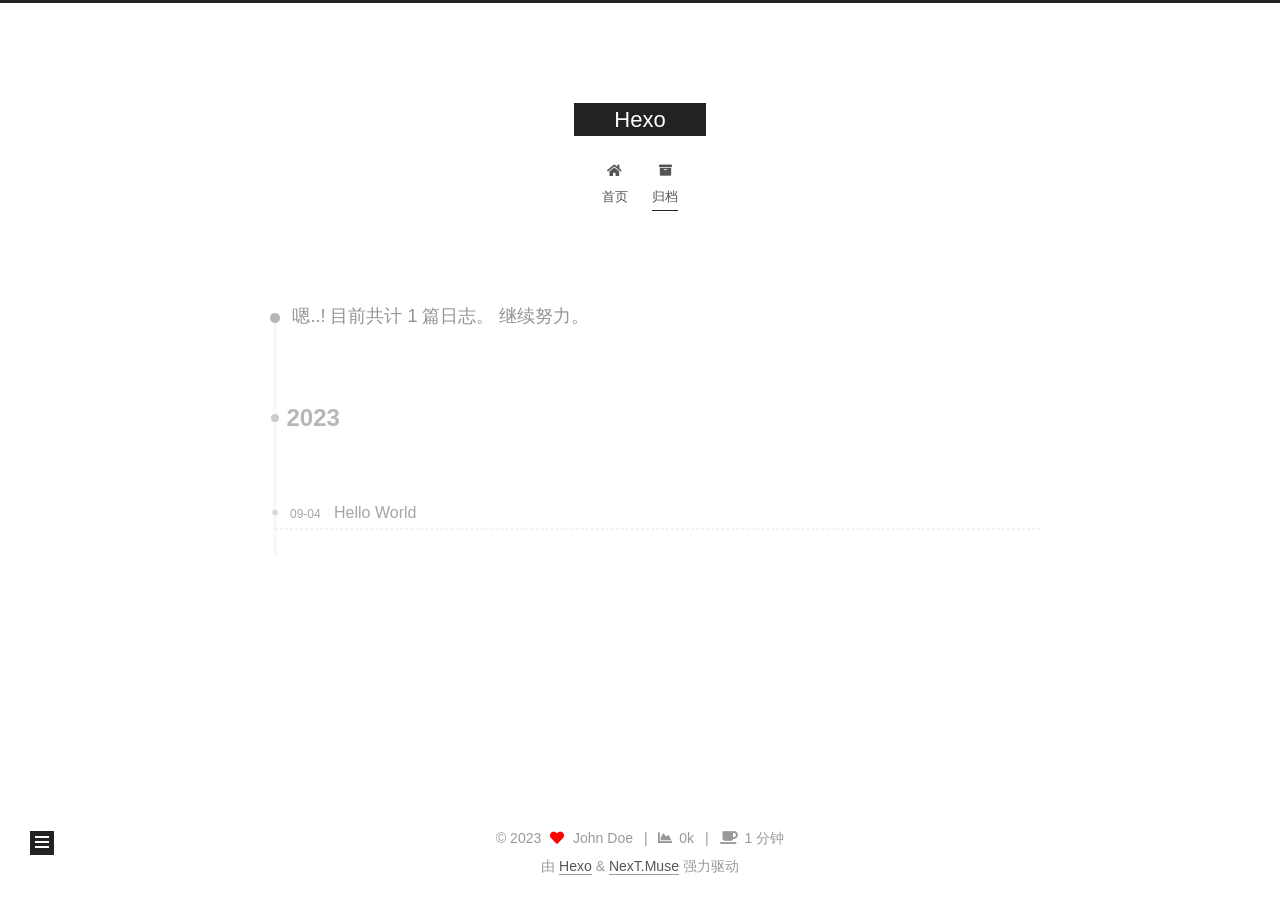
==== commit faf2bea7: "Site updated: 2023-09-04 20:58:36" ====
--- a/archives/index.html
+++ b/archives/index.html
@@ -161,7 +161,7 @@
 
       <div class="post-meta">
         <time itemprop="dateCreated"
-              datetime="2023-09-04T19:37:37+08:00"
+              datetime="2023-09-04T20:37:53+08:00"
               content="2023-09-04">
           09-04
         </time>
@@ -252,6 +252,14 @@
           <span class="site-state-item-name">日志</span>
         </a>
       </div>
+      <div class="site-state-item site-state-categories">
+        <span class="site-state-item-count">1</span>
+        <span class="site-state-item-name">分类</span>
+      </div>
+      <div class="site-state-item site-state-tags">
+        <span class="site-state-item-count">2</span>
+        <span class="site-state-item-name">标签</span>
+      </div>
   </nav>
 </div>
 
--- a/css/main.css
+++ b/css/main.css
@@ -1168,7 +1168,7 @@
 }
 .links-of-author a::before,
 .links-of-author span.exturl::before {
-  background: #78ded4;
+  background: #ffb0fc;
   border-radius: 50%;
   content: ' ';
   display: inline-block;
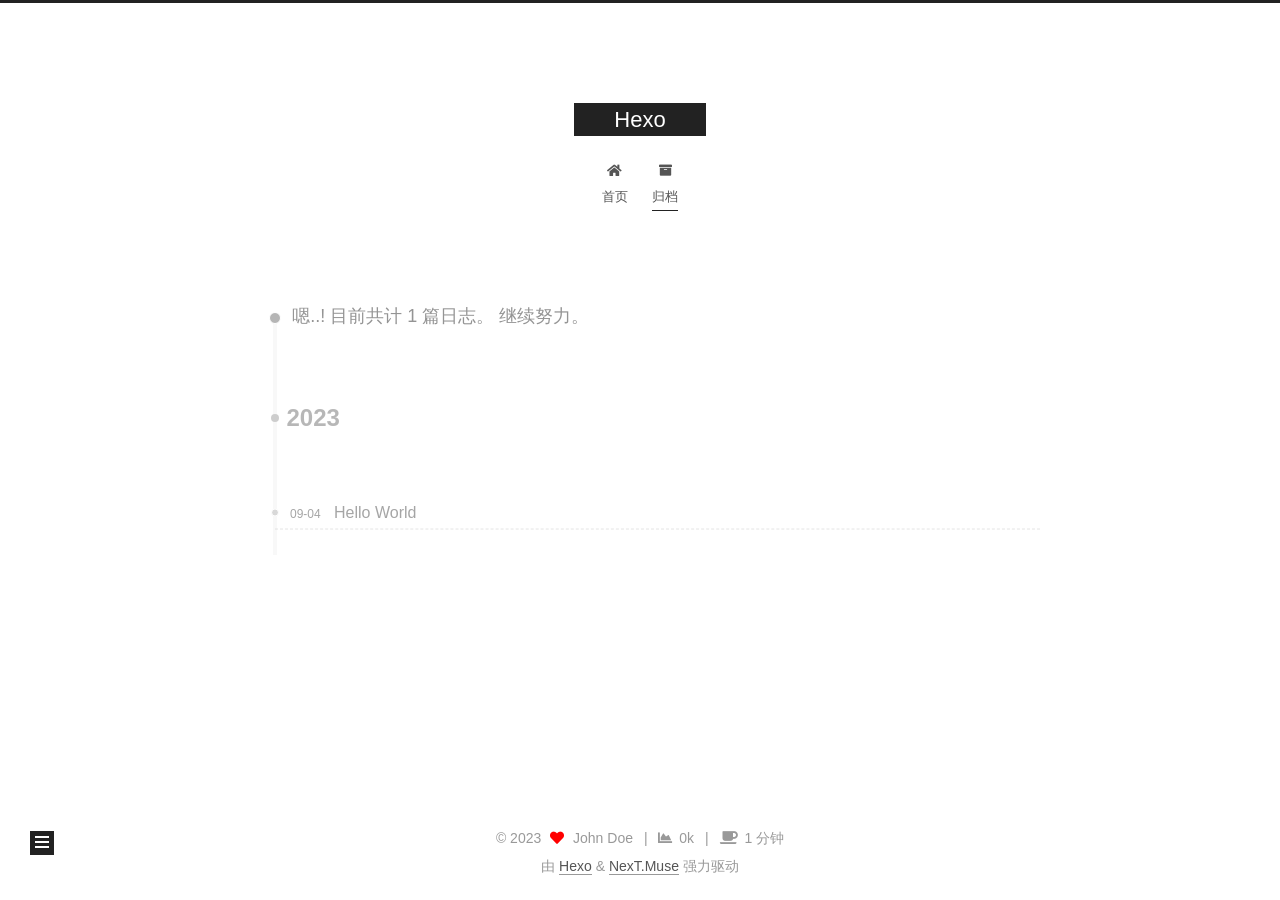
==== commit a5b16523: "Site updated: 2023-09-04 21:36:56" ====
--- a/archives/index.html
+++ b/archives/index.html
@@ -161,7 +161,7 @@
 
       <div class="post-meta">
         <time itemprop="dateCreated"
-              datetime="2023-09-04T20:37:53+08:00"
+              datetime="2023-09-04T21:37:53+08:00"
               content="2023-09-04">
           09-04
         </time>
--- a/css/main.css
+++ b/css/main.css
@@ -1168,7 +1168,7 @@
 }
 .links-of-author a::before,
 .links-of-author span.exturl::before {
-  background: #ffb0fc;
+  background: #77ff8e;
   border-radius: 50%;
   content: ' ';
   display: inline-block;
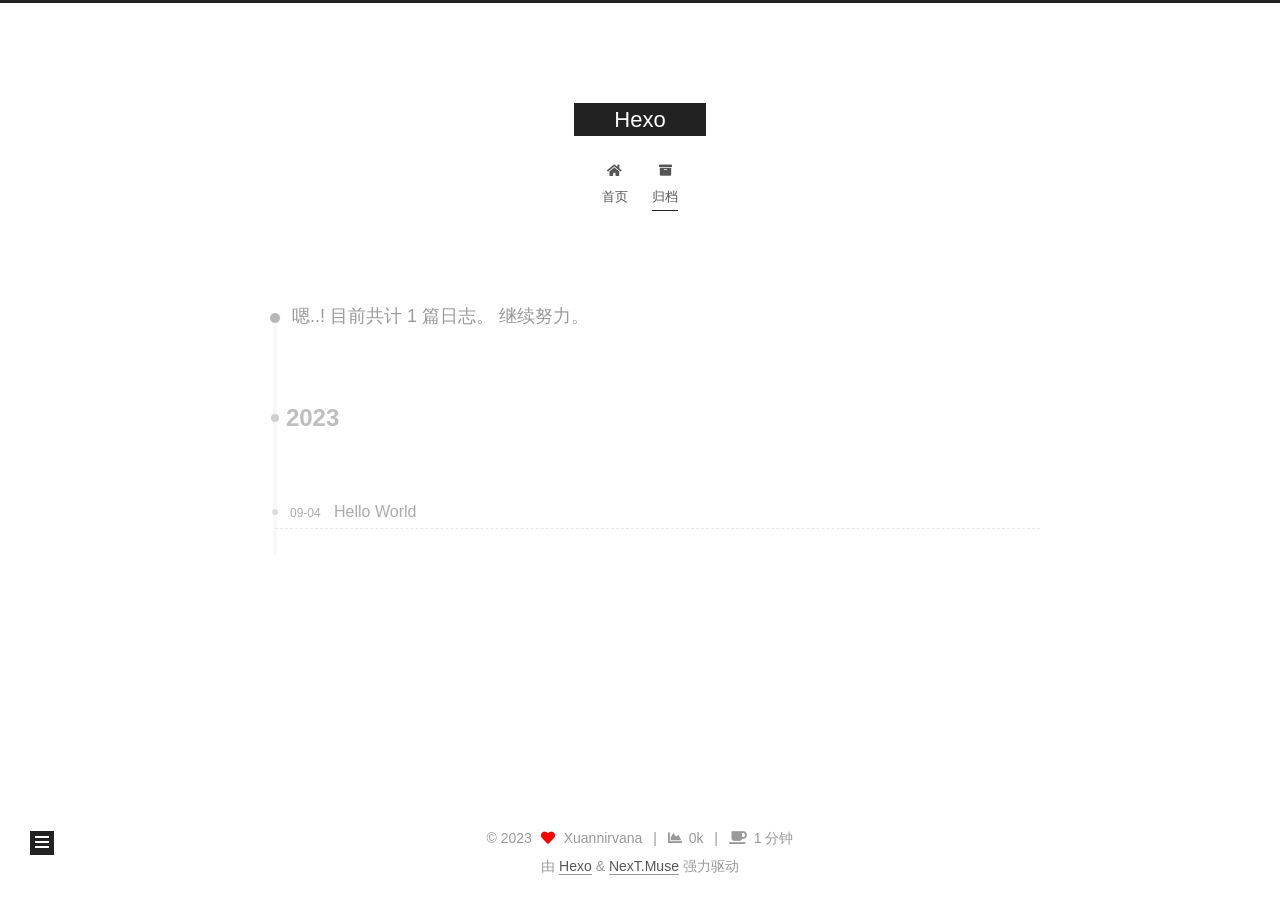
==== commit 8a701561: "Site updated: 2023-09-04 21:43:51" ====
--- a/archives/index.html
+++ b/archives/index.html
@@ -25,7 +25,7 @@
 <meta property="og:url" content="http://example.com/archives/index.html">
 <meta property="og:site_name" content="Hexo">
 <meta property="og:locale" content="zh_CN">
-<meta property="article:author" content="John Doe">
+<meta property="article:author" content="Xuannirvana">
 <meta name="twitter:card" content="summary">
 
 <link rel="canonical" href="http://example.com/archives/">
@@ -240,7 +240,9 @@
 
       <div class="site-overview-wrap sidebar-panel">
         <div class="site-author motion-element" itemprop="author" itemscope itemtype="http://schema.org/Person">
-  <p class="site-author-name" itemprop="name">John Doe</p>
+    <img class="site-author-image" itemprop="image" alt="Xuannirvana"
+      src="/images/avatar.jpg">
+  <p class="site-author-name" itemprop="name">Xuannirvana</p>
   <div class="site-description" itemprop="description"></div>
 </div>
 <div class="site-state-wrap motion-element">
@@ -288,7 +290,7 @@
   <span class="with-love">
     <i class="fa fa-heart"></i>
   </span>
-  <span class="author" itemprop="copyrightHolder">John Doe</span>
+  <span class="author" itemprop="copyrightHolder">Xuannirvana</span>
     <span class="post-meta-divider">|</span>
     <span class="post-meta-item-icon">
       <i class="fa fa-chart-area"></i>
--- a/css/main.css
+++ b/css/main.css
@@ -1168,7 +1168,7 @@
 }
 .links-of-author a::before,
 .links-of-author span.exturl::before {
-  background: #77ff8e;
+  background: #8bffff;
   border-radius: 50%;
   content: ' ';
   display: inline-block;
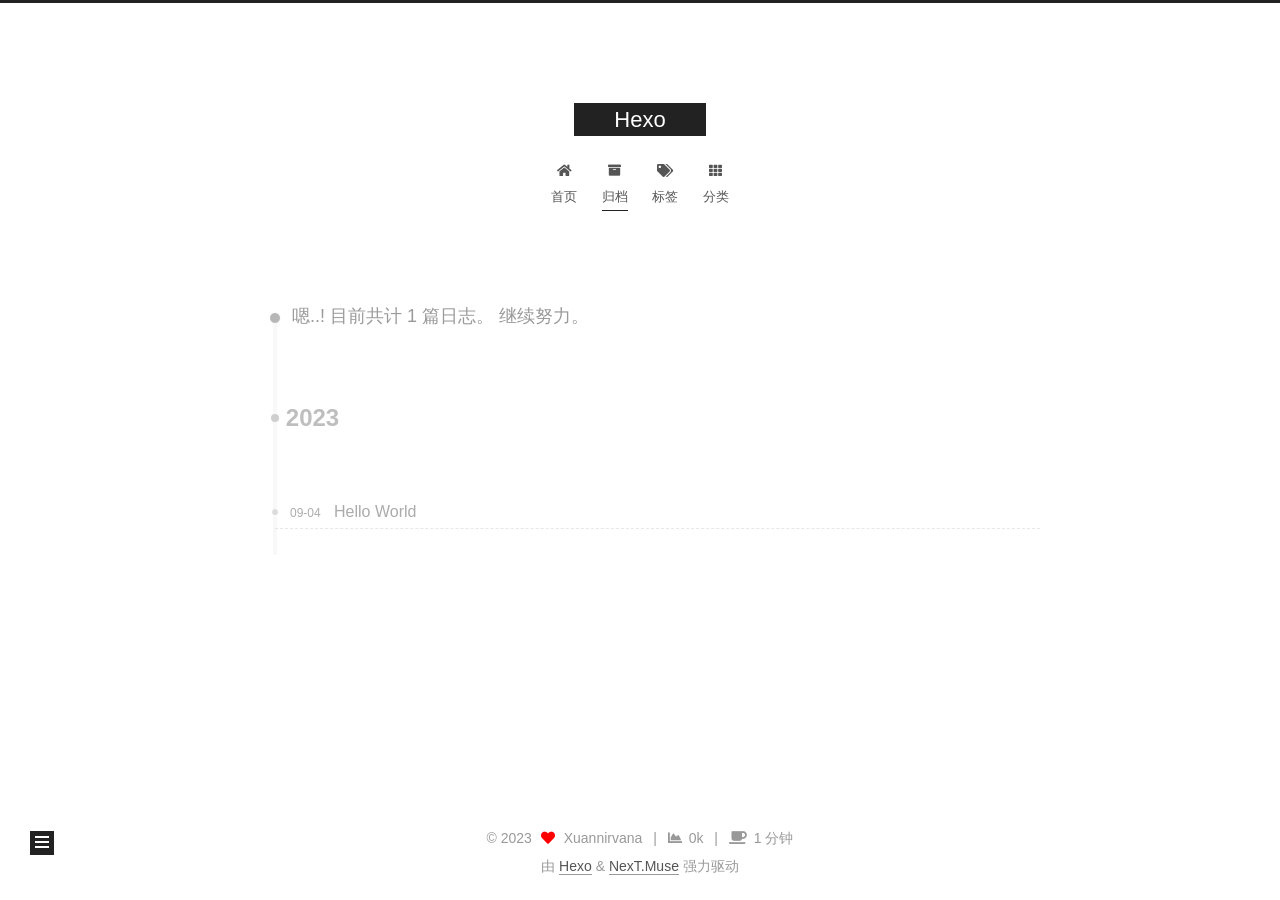
==== commit 2b26b96d: "Site updated: 2023-09-05 19:19:11" ====
--- a/archives/index.html
+++ b/archives/index.html
@@ -116,6 +116,16 @@
         <li class="menu-item menu-item-archives">
 
     <a href="/archives/" rel="section"><i class="fa fa-archive fa-fw"></i>归档</a>
+
+  </li>
+        <li class="menu-item menu-item-tags">
+
+    <a href="/tags/" rel="section"><i class="fa fa-tags fa-fw"></i>标签</a>
+
+  </li>
+        <li class="menu-item menu-item-categories">
+
+    <a href="/categories/" rel="section"><i class="fa fa-th fa-fw"></i>分类</a>
 
   </li>
   </ul>
--- a/css/main.css
+++ b/css/main.css
@@ -1168,7 +1168,7 @@
 }
 .links-of-author a::before,
 .links-of-author span.exturl::before {
-  background: #8bffff;
+  background: #789591;
   border-radius: 50%;
   content: ' ';
   display: inline-block;
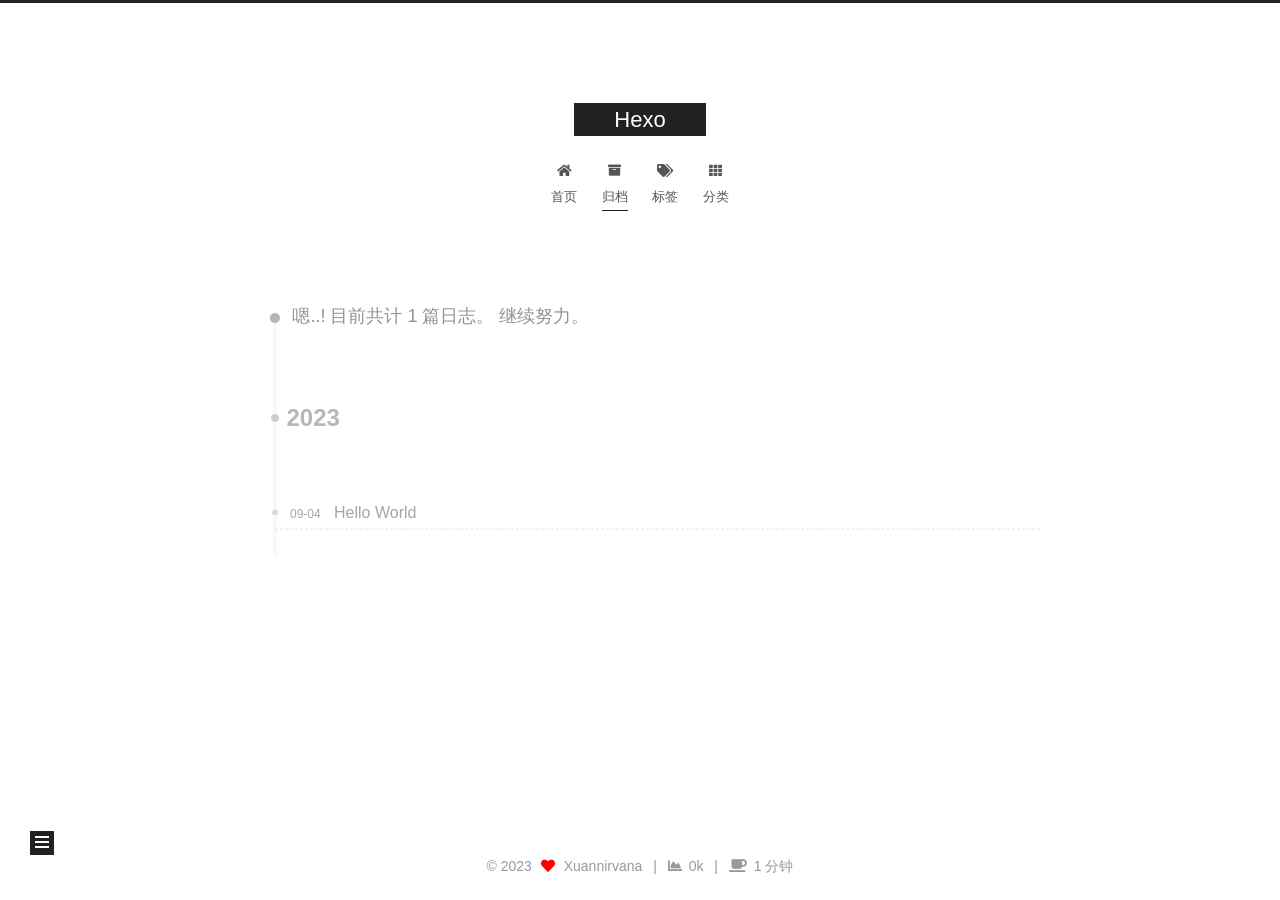
==== commit 24b25bfc: "Site updated: 2023-09-05 19:38:45" ====
--- a/archives/index.html
+++ b/archives/index.html
@@ -312,8 +312,6 @@
     </span>
     <span title="站点阅读时长">1 分钟</span>
 </div>
-  <div class="powered-by">由 <a href="https://hexo.io/" class="theme-link" rel="noopener" target="_blank">Hexo</a> & <a href="https://muse.theme-next.org/" class="theme-link" rel="noopener" target="_blank">NexT.Muse</a> 强力驱动
-  </div>
 
         
 
--- a/css/main.css
+++ b/css/main.css
@@ -1168,7 +1168,7 @@
 }
 .links-of-author a::before,
 .links-of-author span.exturl::before {
-  background: #789591;
+  background: #ffffe4;
   border-radius: 50%;
   content: ' ';
   display: inline-block;
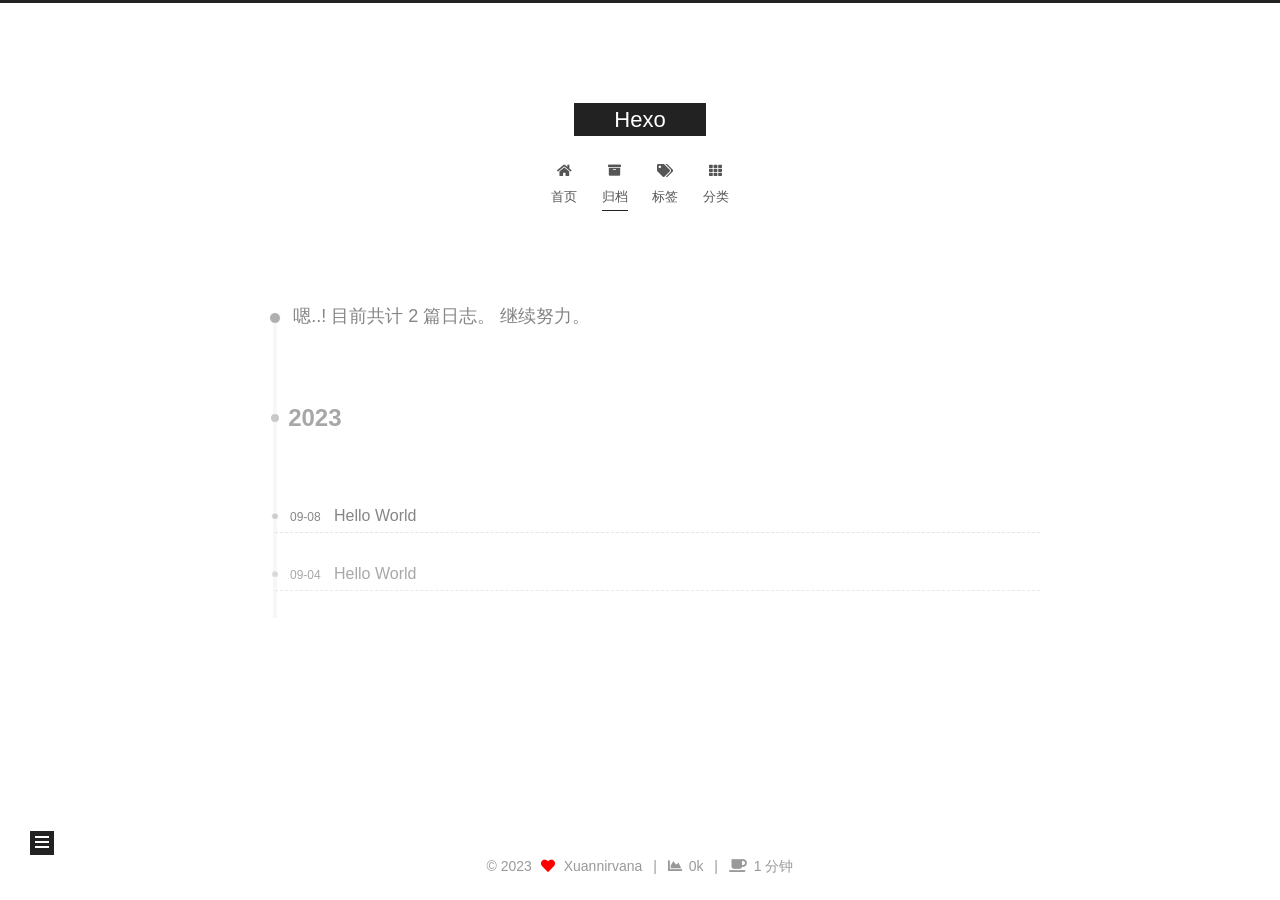
==== commit 79ced7cd: "Site updated: 2023-09-09 10:07:20" ====
--- a/archives/index.html
+++ b/archives/index.html
@@ -158,13 +158,33 @@
   <div class="post-block">
     <div class="posts-collapse">
       <div class="collection-title">
-        <span class="collection-header">嗯..! 目前共计 1 篇日志。 继续努力。</span>
+        <span class="collection-header">嗯..! 目前共计 2 篇日志。 继续努力。</span>
       </div>
 
       
     <div class="collection-year">
       <span class="collection-header">2023</span>
     </div>
+
+  <article itemscope itemtype="http://schema.org/Article">
+    <header class="post-header">
+
+      <div class="post-meta">
+        <time itemprop="dateCreated"
+              datetime="2023-09-08T21:37:53+08:00"
+              content="2023-09-08">
+          09-08
+        </time>
+      </div>
+
+      <div class="post-title">
+          <a class="post-title-link" href="/2023/09/08/%E6%8E%A8%E8%8D%90%E5%87%A0%E4%B8%AA%E5%88%B7%E9%A2%98%E7%BD%91%E7%AB%99/" itemprop="url">
+            <span itemprop="name">Hello World</span>
+          </a>
+      </div>
+
+    </header>
+  </article>
 
   <article itemscope itemtype="http://schema.org/Article">
     <header class="post-header">
@@ -260,7 +280,7 @@
       <div class="site-state-item site-state-posts">
           <a href="/archives/">
         
-          <span class="site-state-item-count">1</span>
+          <span class="site-state-item-count">2</span>
           <span class="site-state-item-name">日志</span>
         </a>
       </div>
@@ -269,7 +289,7 @@
         <span class="site-state-item-name">分类</span>
       </div>
       <div class="site-state-item site-state-tags">
-        <span class="site-state-item-count">2</span>
+        <span class="site-state-item-count">3</span>
         <span class="site-state-item-name">标签</span>
       </div>
   </nav>
--- a/css/main.css
+++ b/css/main.css
@@ -1168,7 +1168,7 @@
 }
 .links-of-author a::before,
 .links-of-author span.exturl::before {
-  background: #ffffe4;
+  background: #b4ffff;
   border-radius: 50%;
   content: ' ';
   display: inline-block;
